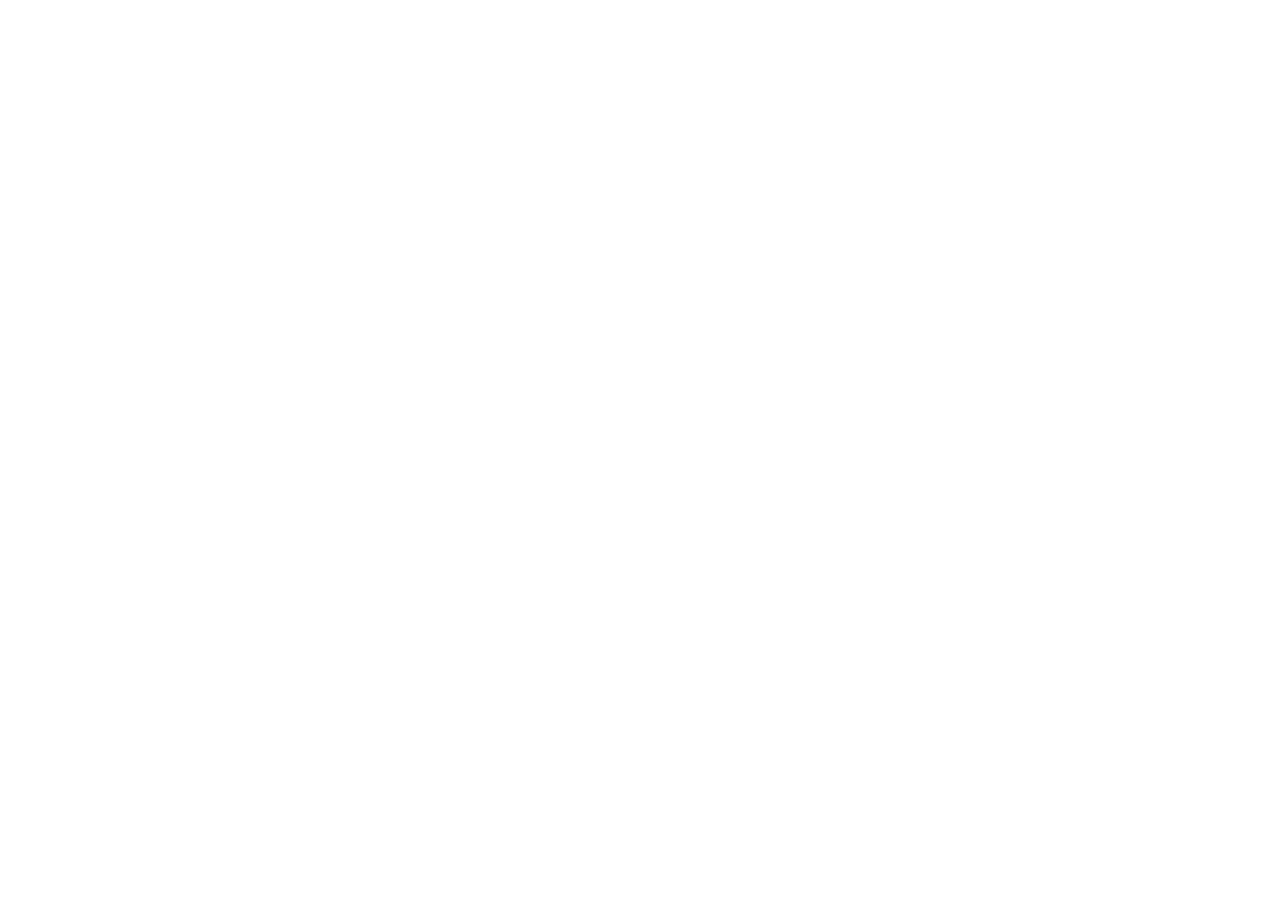
==== Sankey_Highlight/index.html @ b0c2f9a0 "Big commit" ====
<!DOCTYPE html>
<html>
<meta charset="utf-8">
<title>Sankey Diagram</title>
<style>

@import url(http://fonts.googleapis.com/css?family=PT+Serif|PT+Serif:b|PT+Serif:i|PT+Sans|PT+Sans:b);

#chart {
  height: 500px;
}

.node rect {
  cursor: move;
  fill-opacity: .9;
  shape-rendering: crispEdges;
}

.node text {
  pointer-events: none;
  text-shadow: 0 1px 0 #fff;
}

.link {
  fill: none;
  stroke: #000;
  stroke-opacity: 1;
}

.link:hover {
  stroke-opacity: .5 ;
}

</style>
<body>

<div id="chart"></div>

<script src="https://d3js.org/d3.v3.min.js?2.9.1"></script>
<script src="sankey.js"></script>
<script>

var margin = {top: 1, right: 1, bottom: 6, left: 1},
    width = 960 - margin.left - margin.right,
    height = 500 - margin.top - margin.bottom;

var formatNumber = d3.format(",.0f"),
    format = function(d) { return formatNumber(d) + " TWh"; },
    color = d3.scale.category20();

var svg = d3.select("#chart").append("svg")
    .attr("width", width + margin.left + margin.right)
    .attr("height", height + margin.top + margin.bottom)
  .append("g")
    .attr("transform", "translate(" + margin.left + "," + margin.top + ")");

var sankey = d3.sankey()
    .nodeWidth(15)
    .nodePadding(10)
    .size([width, height]);

var path = sankey.link();

let json_data = [{'to': 'issued', 'from': 'N/A', 'weight': 2102}, {'to': 'sent_via_email', 'from': 'issued', 'weight': 2392}, {'to': 'draft', 'from': 'N/A', 'weight': 914}, {'to': 'issued', 'from': 'draft', 'weight': 871}, {'to': 'scheduled_for_email', 'from': 'issued', 'weight': 167}, {'to': 'sent_via_email', 'from': 'scheduled_for_email', 'weight': 158}, {'to': 'soft_closed', 'from': 'sent_via_email', 'weight': 3}, {'to': 'awaiting_online_purchase', 'from': 'issued', 'weight': 87}, {'to': 'scheduled_for_cxml', 'from': 'issued', 'weight': 10}, {'to': 'purchased_online', 'from': 'issued', 'weight': 6}, {'to': 'sent_manually', 'from': 'issued', 'weight': 27}, {'to': 'cancelled', 'from': 'sent_via_email', 'weight': 5}, {'to': 'sent_manually', 'from': 'cancelled', 'weight': 3}, {'to': 'purchased_online', 'from': 'awaiting_online_purchase', 'weight': 32}, {'to': 'not_sent', 'from': 'issued', 'weight': 1}, {'to': 'scheduled_for_email', 'from': 'awaiting_online_purchase', 'weight': 1}, {'to': 'buyer_hold', 'from': 'draft', 'weight': 12}, {'to': 'issued', 'from': 'buyer_hold', 'weight': 6}, {'to': 'sent_via_cxml', 'from': 'scheduled_for_cxml', 'weight': 4}, {'to': 'cancelled', 'from': 'issued', 'weight': 1}, {'to': 'sent_manually', 'from': 'sent_via_email', 'weight': 3}, {'to': 'created', 'from': 'draft', 'weight': 11}, {'to': 'scheduled_for_email', 'from': 'sent_via_email', 'weight': 4}, {'to': 'sent_via_email', 'from': 'created', 'weight': 4}, {'to': 'sent_via_email', 'from': 'sent_manually', 'weight': 3}, {'to': 'cancelled', 'from': 'created', 'weight': 1}, {'to': 'soft_closed', 'from': 'issued', 'weight': 1}, {'to': 'issued', 'from': 'soft_closed', 'weight': 1}, {'to': 'sent_manually', 'from': 'scheduled_for_email', 'weight': 1}, {'to': 'currency_hold', 'from': 'draft', 'weight': 1}, {'to': 'scheduled_for_xml', 'from': 'issued', 'weight': 2}]

function insideArray (array, element) {
  for (var i = 0; i < array.length; i++) {
    if (array[i] == element) {
      return true;
    }
  }
  return false;
}

function loadData (data) {
  var already_counted = [];
  var new_data = [];
  var new_data_reversed = [];
  var number_of_elements = 0;

  for (var i = 0; i < data.length; i++) {
    if (!insideArray(already_counted, data[i]["to"])) {
      var key = number_of_elements + "";
      new_data[number_of_elements] = {
        [data[i]["to"]] : key
      }
      new_data_reversed[number_of_elements] = {
        [key] : data[i]["to"]
      }
      number_of_elements += 1;
      already_counted.push(data[i]["to"])
    }

    if (!insideArray(already_counted, data[i]["from"])) {
      let key = number_of_elements + ""
      new_data[number_of_elements] = {
        [data[i]["from"]] : key
      }
      new_data_reversed[number_of_elements] = {
        [key] : data[i]["from"]
      }
      number_of_elements += 1;
      already_counted.push(data[i]["from"])
    }
  }
  var one_dict = {};
  for (var i = 0; i < new_data_reversed.length; i++) {
    one_dict[new_data_reversed[i][i]] = i
  }
//==============================================================================
    var dataObject = new Object();
    var numNodes = new_data.length;
    var numLinks = data.length;

    dataObject.nodes = new Array();
    for (var i = 0; i < numNodes; i++) {
      var node = new Object();
      node.name = new_data_reversed[i][i];
      dataObject.nodes[i] = node;
    }

    dataObject.links = new Array();
    for (var i = 0; i < numLinks; i++) {
      var link = new Object();
      link.source = one_dict[data[i]["from"]]
      link.target = one_dict[data[i]["to"]]
      link.value = data[i]["weight"];
      link.id = "link-"+i;;
      dataObject.links[i] = link;
    }
//==============================================================================
  return dataObject;
}

function createChart(energy) {
  sankey
      .nodes(energy.nodes)
      .links(energy.links)
      .layout(32);

  var link = svg.append("g").selectAll(".link")
      .data(energy.links)
    .enter().append("path")
      .attr("class", "link")
      .attr("d", path)
      .attr("id", function(d,i){
        d.id = i;
        return "link-"+i;
      })
      .style("stroke-width", function(d) { return Math.max(1, d.dy); })
      .sort(function(a, b) { return b.dy - a.dy; });

  link.append("title")
      .text(function(d) { return d.source.name + " → " + d.target.name + "\n" + format(d.value); });

  var node = svg.append("g").selectAll(".node")
      .data(energy.nodes)
    .enter().append("g")
      .attr("class", "node")
      .attr("transform", function(d) { return "translate(" + d.x + "," + d.y + ")"; })
      .on("click",highlight_node_links)
    .call(d3.behavior.drag()
      .origin(function(d) { return d; })
      .on("dragstart", function() { this.parentNode.appendChild(this); })
      .on("drag", dragmove));

  node.append("rect")
      .attr("height", function(d) { return d.dy; })
      .attr("width", sankey.nodeWidth())
      .style("fill", function(d) { return d.color = color(d.name.replace(/ .*/, "")); })
      .style("stroke", function(d) { return d3.rgb(d.color).darker(2); })
    .append("title")
      .text(function(d) { return d.name + "\n" + format(d.value); });

  node.append("text")
      .attr("x", -6)
      .attr("y", function(d) { return d.dy / 2; })
      .attr("dy", ".35em")
      .attr("text-anchor", "end")
      .attr("transform", null)
      .text(function(d) { return d.name; })
    .filter(function(d) { return d.x < width / 2; })
      .attr("x", 6 + sankey.nodeWidth())
      .attr("text-anchor", "start");

  function dragmove(d) {
    d3.select(this).attr("transform", "translate(" + d.x + "," + (d.y = Math.max(0, Math.min(height - d.dy, d3.event.y))) + ")");
    sankey.relayout();
    link.attr("d", path);
  }

  function highlight_node_links(node,i) {

    var remainingNodes=[],
        nextNodes=[];

    var stroke_opacity = 0;
    if( d3.select(this).attr("data-clicked") == "1" ){
      d3.select(this).attr("data-clicked","0");
      stroke_opacity = 0.2;
    }else{
      d3.select(this).attr("data-clicked","1");
      stroke_opacity = 0.5;
    }

    var traverse = [{
                      linkType : "sourceLinks",
                      nodeType : "target"
                    },{
                      linkType : "targetLinks",
                      nodeType : "source"
                    }];

    traverse.forEach(function(step){
      node[step.linkType].forEach(function(link) {
        remainingNodes.push(link[step.nodeType]);
        highlight_link(link.id, stroke_opacity);
      });

      while (remainingNodes.length) {
        nextNodes = [];
        remainingNodes.forEach(function(node) {
          node[step.linkType].forEach(function(link) {
            nextNodes.push(link[step.nodeType]);
            highlight_link(link.id, stroke_opacity);
          });
        });
        remainingNodes = nextNodes;
      }
    });
  }

  function highlight_link(id,opacity){
      d3.select("#link-"+id).style("stroke-opacity", opacity);
  }

  createChart(loadData(json_data));
};

</script>
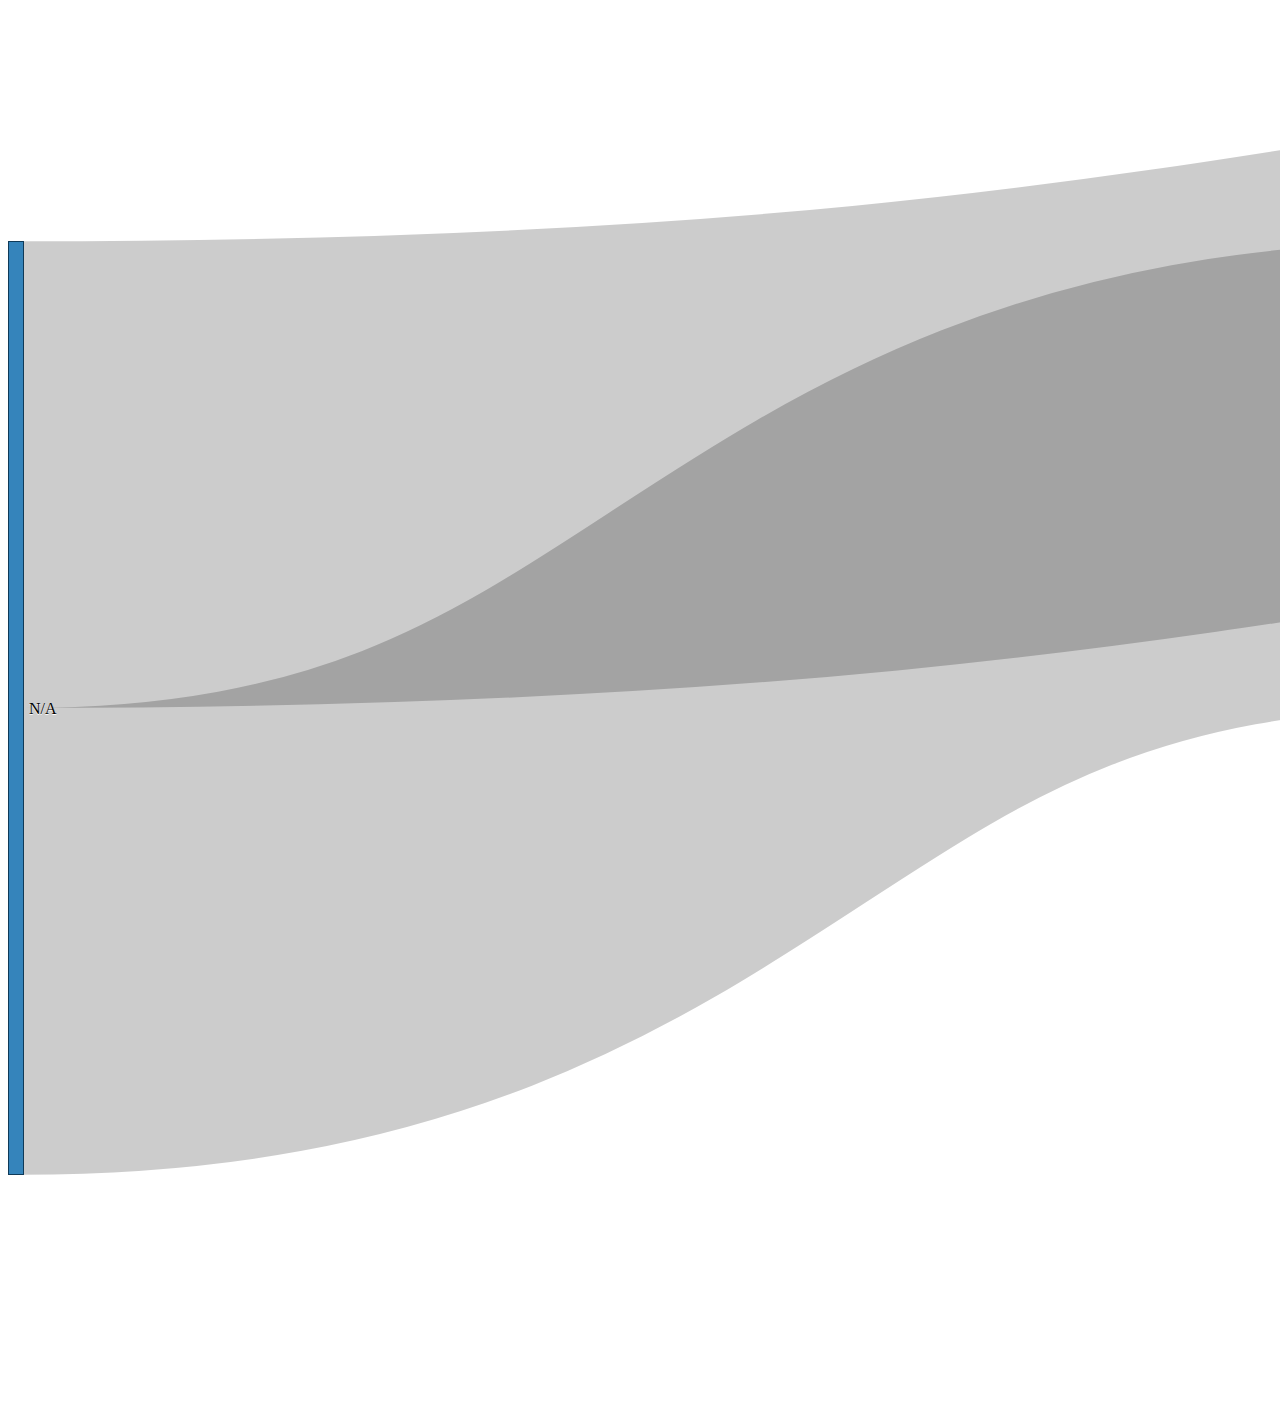
==== commit c4813433: "Final Commit" ====
--- a/Sankey_Highlight/index.html
+++ b/Sankey_Highlight/index.html
@@ -1,240 +1,14 @@
 <!DOCTYPE html>
 <html>
-<meta charset="utf-8">
-<title>Sankey Diagram</title>
-<style>
 
-@import url(http://fonts.googleapis.com/css?family=PT+Serif|PT+Serif:b|PT+Serif:i|PT+Sans|PT+Sans:b);
+<head>
+  <title>Sankey Diagram</title>
+  <link rel="stylesheet" href="CSS/index.css">
+</head>
 
-#chart {
-  height: 500px;
-}
-
-.node rect {
-  cursor: move;
-  fill-opacity: .9;
-  shape-rendering: crispEdges;
-}
-
-.node text {
-  pointer-events: none;
-  text-shadow: 0 1px 0 #fff;
-}
-
-.link {
-  fill: none;
-  stroke: #000;
-  stroke-opacity: 1;
-}
-
-.link:hover {
-  stroke-opacity: .5 ;
-}
-
-</style>
 <body>
-
-<div id="chart"></div>
-
-<script src="https://d3js.org/d3.v3.min.js?2.9.1"></script>
-<script src="sankey.js"></script>
-<script>
-
-var margin = {top: 1, right: 1, bottom: 6, left: 1},
-    width = 960 - margin.left - margin.right,
-    height = 500 - margin.top - margin.bottom;
-
-var formatNumber = d3.format(",.0f"),
-    format = function(d) { return formatNumber(d) + " TWh"; },
-    color = d3.scale.category20();
-
-var svg = d3.select("#chart").append("svg")
-    .attr("width", width + margin.left + margin.right)
-    .attr("height", height + margin.top + margin.bottom)
-  .append("g")
-    .attr("transform", "translate(" + margin.left + "," + margin.top + ")");
-
-var sankey = d3.sankey()
-    .nodeWidth(15)
-    .nodePadding(10)
-    .size([width, height]);
-
-var path = sankey.link();
-
-let json_data = [{'to': 'issued', 'from': 'N/A', 'weight': 2102}, {'to': 'sent_via_email', 'from': 'issued', 'weight': 2392}, {'to': 'draft', 'from': 'N/A', 'weight': 914}, {'to': 'issued', 'from': 'draft', 'weight': 871}, {'to': 'scheduled_for_email', 'from': 'issued', 'weight': 167}, {'to': 'sent_via_email', 'from': 'scheduled_for_email', 'weight': 158}, {'to': 'soft_closed', 'from': 'sent_via_email', 'weight': 3}, {'to': 'awaiting_online_purchase', 'from': 'issued', 'weight': 87}, {'to': 'scheduled_for_cxml', 'from': 'issued', 'weight': 10}, {'to': 'purchased_online', 'from': 'issued', 'weight': 6}, {'to': 'sent_manually', 'from': 'issued', 'weight': 27}, {'to': 'cancelled', 'from': 'sent_via_email', 'weight': 5}, {'to': 'sent_manually', 'from': 'cancelled', 'weight': 3}, {'to': 'purchased_online', 'from': 'awaiting_online_purchase', 'weight': 32}, {'to': 'not_sent', 'from': 'issued', 'weight': 1}, {'to': 'scheduled_for_email', 'from': 'awaiting_online_purchase', 'weight': 1}, {'to': 'buyer_hold', 'from': 'draft', 'weight': 12}, {'to': 'issued', 'from': 'buyer_hold', 'weight': 6}, {'to': 'sent_via_cxml', 'from': 'scheduled_for_cxml', 'weight': 4}, {'to': 'cancelled', 'from': 'issued', 'weight': 1}, {'to': 'sent_manually', 'from': 'sent_via_email', 'weight': 3}, {'to': 'created', 'from': 'draft', 'weight': 11}, {'to': 'scheduled_for_email', 'from': 'sent_via_email', 'weight': 4}, {'to': 'sent_via_email', 'from': 'created', 'weight': 4}, {'to': 'sent_via_email', 'from': 'sent_manually', 'weight': 3}, {'to': 'cancelled', 'from': 'created', 'weight': 1}, {'to': 'soft_closed', 'from': 'issued', 'weight': 1}, {'to': 'issued', 'from': 'soft_closed', 'weight': 1}, {'to': 'sent_manually', 'from': 'scheduled_for_email', 'weight': 1}, {'to': 'currency_hold', 'from': 'draft', 'weight': 1}, {'to': 'scheduled_for_xml', 'from': 'issued', 'weight': 2}]
-
-function insideArray (array, element) {
-  for (var i = 0; i < array.length; i++) {
-    if (array[i] == element) {
-      return true;
-    }
-  }
-  return false;
-}
-
-function loadData (data) {
-  var already_counted = [];
-  var new_data = [];
-  var new_data_reversed = [];
-  var number_of_elements = 0;
-
-  for (var i = 0; i < data.length; i++) {
-    if (!insideArray(already_counted, data[i]["to"])) {
-      var key = number_of_elements + "";
-      new_data[number_of_elements] = {
-        [data[i]["to"]] : key
-      }
-      new_data_reversed[number_of_elements] = {
-        [key] : data[i]["to"]
-      }
-      number_of_elements += 1;
-      already_counted.push(data[i]["to"])
-    }
-
-    if (!insideArray(already_counted, data[i]["from"])) {
-      let key = number_of_elements + ""
-      new_data[number_of_elements] = {
-        [data[i]["from"]] : key
-      }
-      new_data_reversed[number_of_elements] = {
-        [key] : data[i]["from"]
-      }
-      number_of_elements += 1;
-      already_counted.push(data[i]["from"])
-    }
-  }
-  var one_dict = {};
-  for (var i = 0; i < new_data_reversed.length; i++) {
-    one_dict[new_data_reversed[i][i]] = i
-  }
-//==============================================================================
-    var dataObject = new Object();
-    var numNodes = new_data.length;
-    var numLinks = data.length;
-
-    dataObject.nodes = new Array();
-    for (var i = 0; i < numNodes; i++) {
-      var node = new Object();
-      node.name = new_data_reversed[i][i];
-      dataObject.nodes[i] = node;
-    }
-
-    dataObject.links = new Array();
-    for (var i = 0; i < numLinks; i++) {
-      var link = new Object();
-      link.source = one_dict[data[i]["from"]]
-      link.target = one_dict[data[i]["to"]]
-      link.value = data[i]["weight"];
-      link.id = "link-"+i;;
-      dataObject.links[i] = link;
-    }
-//==============================================================================
-  return dataObject;
-}
-
-function createChart(energy) {
-  sankey
-      .nodes(energy.nodes)
-      .links(energy.links)
-      .layout(32);
-
-  var link = svg.append("g").selectAll(".link")
-      .data(energy.links)
-    .enter().append("path")
-      .attr("class", "link")
-      .attr("d", path)
-      .attr("id", function(d,i){
-        d.id = i;
-        return "link-"+i;
-      })
-      .style("stroke-width", function(d) { return Math.max(1, d.dy); })
-      .sort(function(a, b) { return b.dy - a.dy; });
-
-  link.append("title")
-      .text(function(d) { return d.source.name + " → " + d.target.name + "\n" + format(d.value); });
-
-  var node = svg.append("g").selectAll(".node")
-      .data(energy.nodes)
-    .enter().append("g")
-      .attr("class", "node")
-      .attr("transform", function(d) { return "translate(" + d.x + "," + d.y + ")"; })
-      .on("click",highlight_node_links)
-    .call(d3.behavior.drag()
-      .origin(function(d) { return d; })
-      .on("dragstart", function() { this.parentNode.appendChild(this); })
-      .on("drag", dragmove));
-
-  node.append("rect")
-      .attr("height", function(d) { return d.dy; })
-      .attr("width", sankey.nodeWidth())
-      .style("fill", function(d) { return d.color = color(d.name.replace(/ .*/, "")); })
-      .style("stroke", function(d) { return d3.rgb(d.color).darker(2); })
-    .append("title")
-      .text(function(d) { return d.name + "\n" + format(d.value); });
-
-  node.append("text")
-      .attr("x", -6)
-      .attr("y", function(d) { return d.dy / 2; })
-      .attr("dy", ".35em")
-      .attr("text-anchor", "end")
-      .attr("transform", null)
-      .text(function(d) { return d.name; })
-    .filter(function(d) { return d.x < width / 2; })
-      .attr("x", 6 + sankey.nodeWidth())
-      .attr("text-anchor", "start");
-
-  function dragmove(d) {
-    d3.select(this).attr("transform", "translate(" + d.x + "," + (d.y = Math.max(0, Math.min(height - d.dy, d3.event.y))) + ")");
-    sankey.relayout();
-    link.attr("d", path);
-  }
-
-  function highlight_node_links(node,i) {
-
-    var remainingNodes=[],
-        nextNodes=[];
-
-    var stroke_opacity = 0;
-    if( d3.select(this).attr("data-clicked") == "1" ){
-      d3.select(this).attr("data-clicked","0");
-      stroke_opacity = 0.2;
-    }else{
-      d3.select(this).attr("data-clicked","1");
-      stroke_opacity = 0.5;
-    }
-
-    var traverse = [{
-                      linkType : "sourceLinks",
-                      nodeType : "target"
-                    },{
-                      linkType : "targetLinks",
-                      nodeType : "source"
-                    }];
-
-    traverse.forEach(function(step){
-      node[step.linkType].forEach(function(link) {
-        remainingNodes.push(link[step.nodeType]);
-        highlight_link(link.id, stroke_opacity);
-      });
-
-      while (remainingNodes.length) {
-        nextNodes = [];
-        remainingNodes.forEach(function(node) {
-          node[step.linkType].forEach(function(link) {
-            nextNodes.push(link[step.nodeType]);
-            highlight_link(link.id, stroke_opacity);
-          });
-        });
-        remainingNodes = nextNodes;
-      }
-    });
-  }
-
-  function highlight_link(id,opacity){
-      d3.select("#link-"+id).style("stroke-opacity", opacity);
-  }
-
-  createChart(loadData(json_data));
-};
-
-</script>
+  <div id="chart"></div>
+  <script src="JS/d3.js"></script>
+  <script src="JS/sankey.js"></script>
+  <script src="JS/index.js"></script>
+</body>
--- a/Sankey_Highlight/CSS/index.css
+++ b/Sankey_Highlight/CSS/index.css
@@ -0,0 +1,35 @@
+#chart {
+  height: 500px;
+}
+
+.node rect {
+  cursor: move;
+  fill-opacity: .9;
+  shape-rendering: crispEdges;
+}
+
+.node text {
+  pointer-events: none;
+  text-shadow: 0 1px 0 #fff;
+}
+
+.link {
+  fill: none;
+  stroke: #000;
+  stroke-opacity: .2;
+}
+
+.link:hover {
+  stroke-opacity: .5 !important;
+}
+
+.cycleLink {
+  fill: red;
+  opacity: .2;
+  stroke: none;
+  stroke-linejoin: "round";
+}
+
+.cycleLink:hover {
+  opacity: 1;
+}
